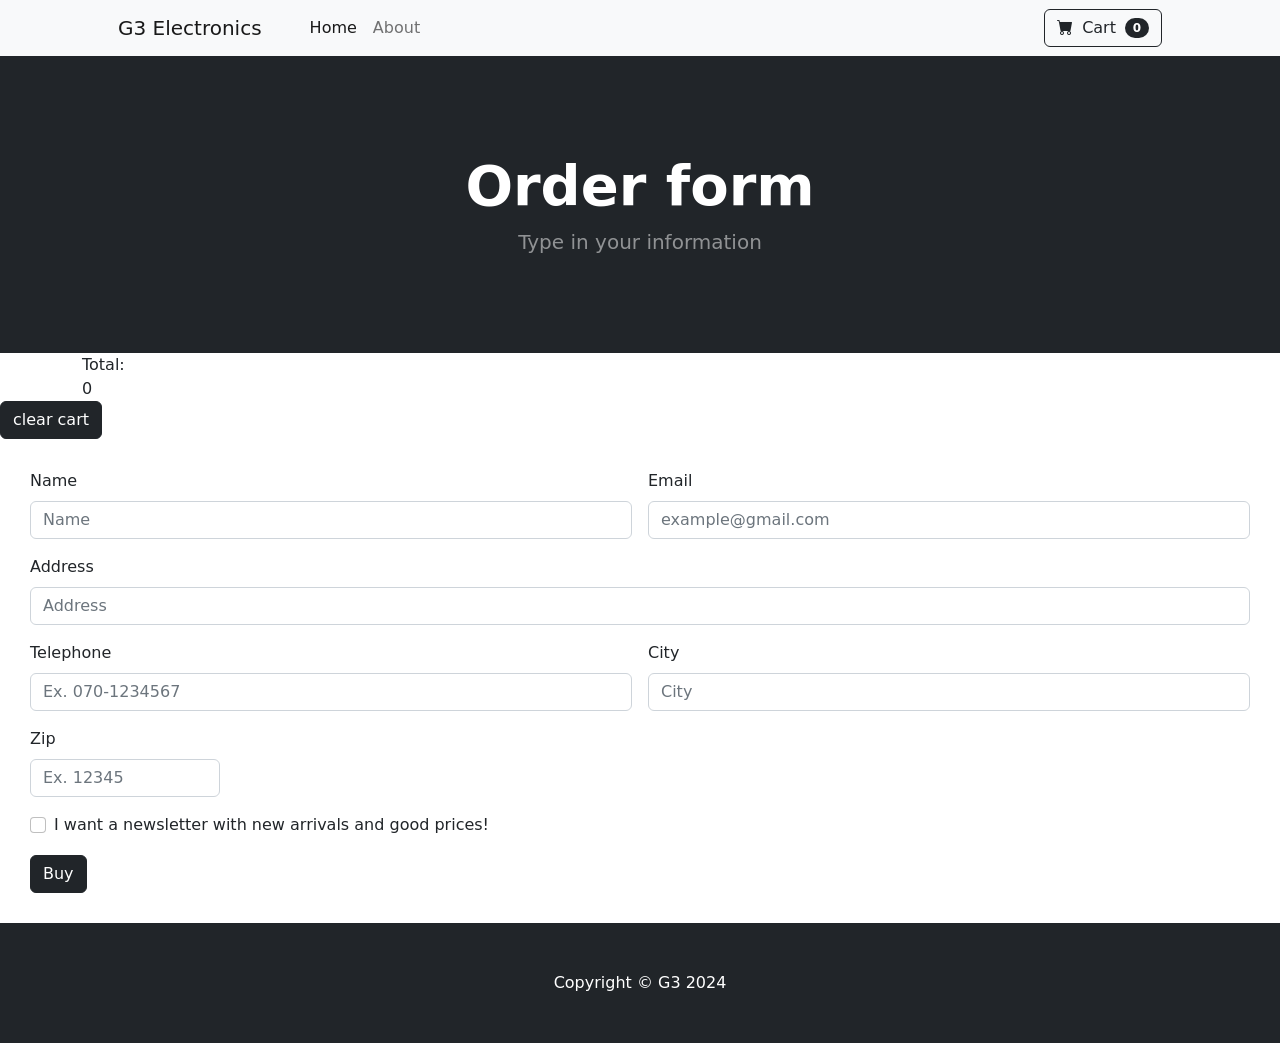
==== order-form.html @ a44ffb19 "first commit" ====
<!DOCTYPE html>
<html lang="en">
    <head>
        <meta charset="utf-8" />
        <meta name="viewport" content="width=device-width, initial-scale=1, shrink-to-fit=no" />
        <meta name="description" content="" />
        <meta name="author" content="" />
        <title>Shop Homepage - Start Bootstrap Template</title>
        <!-- Favicon-->
        <link rel="icon" type="image/x-icon" href="assets/favicon.ico" />
        <!-- Bootstrap icons-->
        <link href="https://cdn.jsdelivr.net/npm/bootstrap-icons@1.5.0/font/bootstrap-icons.css" rel="stylesheet" />
        <!-- Core theme CSS (includes Bootstrap)-->
        <link href="css/styles.css" rel="stylesheet" />
    </head>
    <body>
        <!-- Navigation-->
        <nav class="navbar navbar-expand-lg navbar-light bg-light">
            <div class="container px-4 px-lg-5">
                <a class="navbar-brand" href="index.html">G3 Electronics</a>
                <button class="navbar-toggler" type="button" data-bs-toggle="collapse" data-bs-target="#navbarSupportedContent" aria-controls="navbarSupportedContent" aria-expanded="false" aria-label="Toggle navigation"><span class="navbar-toggler-icon"></span></button>
                <div class="collapse navbar-collapse" id="navbarSupportedContent">
                    <ul class="navbar-nav me-auto mb-2 mb-lg-0 ms-lg-4">
                        <li class="nav-item"><a class="nav-link active" aria-current="page" href="index.html">Home</a></li>
                        <li class="nav-item"><a class="nav-link" href="about.html">About</a></li>
                        
                    </ul>
                    <form class="d-flex">
                      <a class="btn btn-outline-dark" type="submit" id="cartBtn">
                        <i class="bi-cart-fill me-1"></i>
                        Cart
                        <span class="badge bg-dark text-white ms-1 rounded-pill" id="navigationCartButtonItemNumber">0</span>
                    </a>
                    </form>
                </div>
            </div>
        </nav>
        <!-- Header-->
        <header class="bg-dark py-5">
            <div class="container px-4 px-lg-5 my-5">
                <div class="text-center text-white">
                    <h1 class="display-4 fw-bolder">Order form</h1>
                    <p class="lead fw-normal text-white-50 mb-0">Type in your information</p>
                </div>
            </div>
        </header>
        <!-- Section-->

        <div class="container" id="cartProductItemContainer"></div>

        <div class="container">
          <div class="col">Total:</div>
          <div class="col" id="cartTotalPrice">0</div>
        </div>

        <div><button id="clearCartBtn" type="submit" class="btn btn-dark">clear cart</button></div>



        <div id="order-form">
            <form class="row g-3">
                <div class="col-md-6">
                  <label for="inputName" class="form-label">Name</label>
                  <input type="text" class="form-control" id="inputName" placeholder="Name" required>
                </div>
                <div class="col-md-6">
                  <label for="inputEmail" class="form-label">Email</label>
                  <input type="email" class="form-control" id="inputEmail" placeholder="example@gmail.com" required>
                </div>
                <div class="col-12">
                  <label for="inputAddress" class="form-label">Address</label>
                  <input type="text" class="form-control" id="inputAddress" placeholder="Address">
                </div>
                <div class="col-md-6">
                  <label for="inputPhone" class="form-label">Telephone</label>
                  <input type="tel" class="form-control" id="inputPhone" placeholder="Ex. 070-1234567">
                </div>
              
                <div class="col-md-6">
                  <label for="inputCity" class="form-label">City</label>
                  <input type="text" class="form-control" id="inputCity" placeholder="City">
                </div>
                
                <div class="col-md-2">
                  <label for="inputZip" class="form-label">Zip</label>
                  <input type="text" class="form-control" id="inputZip" placeholder="Ex. 12345">
                </div>
                <div class="col-12">
                  <div class="form-check">
                    <input class="form-check-input" type="checkbox" id="gridCheck">
                    <label class="form-check-label" for="gridCheck">
                      I want a newsletter with new arrivals and good prices!
                    </label>
                  </div>
                </div>
                <div class="col-12">
                  <button type="submit" id="submitBtn" class="btn btn-dark">Buy</button>
                </div>
              </form>
        </div>

        <!-- Footer-->
        <footer class="py-5 bg-dark">
            <div class="container"><p class="m-0 text-center text-white">Copyright &copy; G3 2024</p></div>
        </footer>
        <!-- Bootstrap core JS-->
        <script src="https://cdn.jsdelivr.net/npm/bootstrap@5.2.3/dist/js/bootstrap.bundle.min.js"></script>
        <!-- Core theme JS-->
        <script src="js/scripts.js"></script>


    </body>
</html>
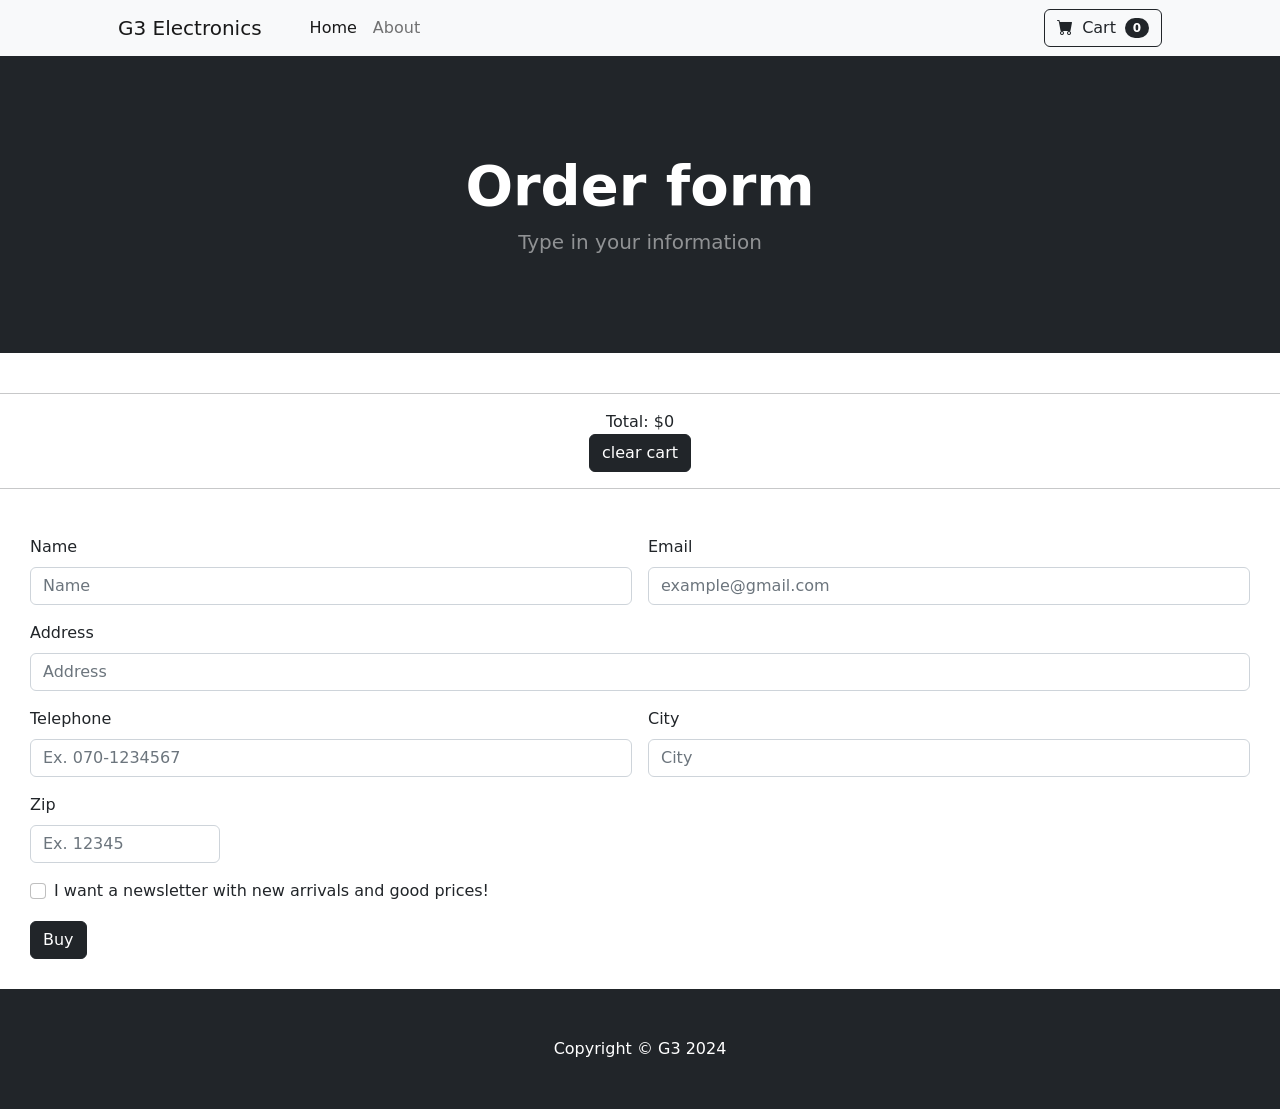
==== commit 241d3882: "uppdate" ====
--- a/order-form.html
+++ b/order-form.html
@@ -1,113 +1,123 @@
 <!DOCTYPE html>
 <html lang="en">
-    <head>
-        <meta charset="utf-8" />
-        <meta name="viewport" content="width=device-width, initial-scale=1, shrink-to-fit=no" />
-        <meta name="description" content="" />
-        <meta name="author" content="" />
-        <title>Shop Homepage - Start Bootstrap Template</title>
-        <!-- Favicon-->
-        <link rel="icon" type="image/x-icon" href="assets/favicon.ico" />
-        <!-- Bootstrap icons-->
-        <link href="https://cdn.jsdelivr.net/npm/bootstrap-icons@1.5.0/font/bootstrap-icons.css" rel="stylesheet" />
-        <!-- Core theme CSS (includes Bootstrap)-->
-        <link href="css/styles.css" rel="stylesheet" />
-    </head>
-    <body>
-        <!-- Navigation-->
-        <nav class="navbar navbar-expand-lg navbar-light bg-light">
-            <div class="container px-4 px-lg-5">
-                <a class="navbar-brand" href="index.html">G3 Electronics</a>
-                <button class="navbar-toggler" type="button" data-bs-toggle="collapse" data-bs-target="#navbarSupportedContent" aria-controls="navbarSupportedContent" aria-expanded="false" aria-label="Toggle navigation"><span class="navbar-toggler-icon"></span></button>
-                <div class="collapse navbar-collapse" id="navbarSupportedContent">
-                    <ul class="navbar-nav me-auto mb-2 mb-lg-0 ms-lg-4">
-                        <li class="nav-item"><a class="nav-link active" aria-current="page" href="index.html">Home</a></li>
-                        <li class="nav-item"><a class="nav-link" href="about.html">About</a></li>
-                        
-                    </ul>
-                    <form class="d-flex">
-                      <a class="btn btn-outline-dark" type="submit" id="cartBtn">
-                        <i class="bi-cart-fill me-1"></i>
-                        Cart
-                        <span class="badge bg-dark text-white ms-1 rounded-pill" id="navigationCartButtonItemNumber">0</span>
-                    </a>
-                    </form>
-                </div>
-            </div>
-        </nav>
-        <!-- Header-->
-        <header class="bg-dark py-5">
-            <div class="container px-4 px-lg-5 my-5">
-                <div class="text-center text-white">
-                    <h1 class="display-4 fw-bolder">Order form</h1>
-                    <p class="lead fw-normal text-white-50 mb-0">Type in your information</p>
-                </div>
-            </div>
-        </header>
-        <!-- Section-->
 
-        <div class="container" id="cartProductItemContainer"></div>
+<head>
+  <meta charset="utf-8" />
+  <meta name="viewport" content="width=device-width, initial-scale=1, shrink-to-fit=no" />
+  <meta name="description" content="" />
+  <meta name="author" content="" />
+  <title>Shop Homepage - Start Bootstrap Template</title>
+  <!-- Favicon-->
+  <link rel="icon" type="image/x-icon" href="assets/favicon.ico" />
+  <!-- Bootstrap icons-->
+  <link href="https://cdn.jsdelivr.net/npm/bootstrap-icons@1.5.0/font/bootstrap-icons.css" rel="stylesheet" />
+  <!-- Core theme CSS (includes Bootstrap)-->
+  <link href="css/styles.css" rel="stylesheet" />
+</head>
 
-        <div class="container">
-          <div class="col">Total:</div>
-          <div class="col" id="cartTotalPrice">0</div>
+<body>
+  <!-- Navigation-->
+  <nav class="navbar navbar-expand-lg navbar-light bg-light">
+    <div class="container px-4 px-lg-5">
+      <a class="navbar-brand" href="index.html">G3 Electronics</a>
+      <button class="navbar-toggler" type="button" data-bs-toggle="collapse" data-bs-target="#navbarSupportedContent"
+        aria-controls="navbarSupportedContent" aria-expanded="false" aria-label="Toggle navigation"><span
+          class="navbar-toggler-icon"></span></button>
+      <div class="collapse navbar-collapse" id="navbarSupportedContent">
+        <ul class="navbar-nav me-auto mb-2 mb-lg-0 ms-lg-4">
+          <li class="nav-item"><a class="nav-link active" aria-current="page" href="index.html">Home</a></li>
+          <li class="nav-item"><a class="nav-link" href="about.html">About</a></li>
+
+        </ul>
+        <form class="d-flex">
+          <a class="btn btn-outline-dark" type="submit" id="cartBtn">
+            <i class="bi-cart-fill me-1"></i>
+            Cart
+            <span class="badge bg-dark text-white ms-1 rounded-pill" id="navigationCartButtonItemNumber">0</span>
+          </a>
+        </form>
+      </div>
+    </div>
+  </nav>
+  <!-- Header-->
+  <header class="bg-dark py-5">
+    <div class="container px-4 px-lg-5 my-5">
+      <div class="text-center text-white">
+        <h1 class="display-4 fw-bolder">Order form</h1>
+        <p class="lead fw-normal text-white-50 mb-0">Type in your information</p>
+      </div>
+    </div>
+  </header>
+  <!-- Section-->
+  <br>
+  <div class="container flex-center justify-content-around" id="cartProductItemContainer"></div>
+
+  <hr>
+  <div class="container d-flex justify-content-around">
+    <div class="row ">
+      <div class="col" id="cartTotalPrice"> total: 0</div>
+    </div>
+  </div>
+
+  <div class="container d-flex justify-content-around"><button id="clearCartBtn" type="submit"
+      class="btn btn-dark">clear cart</button></div>
+
+  <hr>
+
+  <div id="order-form">
+    <form class="row g-3">
+      <div class="col-md-6">
+        <label for="inputName" class="form-label">Name</label>
+        <input type="text" class="form-control" id="inputName" placeholder="Name" required>
+      </div>
+      <div class="col-md-6">
+        <label for="inputEmail" class="form-label">Email</label>
+        <input type="email" class="form-control" id="inputEmail" placeholder="example@gmail.com" required>
+      </div>
+      <div class="col-12">
+        <label for="inputAddress" class="form-label">Address</label>
+        <input type="text" class="form-control" id="inputAddress" placeholder="Address">
+      </div>
+      <div class="col-md-6">
+        <label for="inputPhone" class="form-label">Telephone</label>
+        <input type="tel" class="form-control" id="inputPhone" placeholder="Ex. 070-1234567">
+      </div>
+
+      <div class="col-md-6">
+        <label for="inputCity" class="form-label">City</label>
+        <input type="text" class="form-control" id="inputCity" placeholder="City">
+      </div>
+
+      <div class="col-md-2">
+        <label for="inputZip" class="form-label">Zip</label>
+        <input type="text" class="form-control" id="inputZip" placeholder="Ex. 12345">
+      </div>
+      <div class="col-12">
+        <div class="form-check">
+          <input class="form-check-input" type="checkbox" id="gridCheck">
+          <label class="form-check-label" for="gridCheck">
+            I want a newsletter with new arrivals and good prices!
+          </label>
         </div>
+      </div>
+      <div class="col-12">
+        <button type="submit" id="submitBtn" class="btn btn-dark">Buy</button>
+      </div>
+    </form>
+  </div>
 
-        <div><button id="clearCartBtn" type="submit" class="btn btn-dark">clear cart</button></div>
+  <!-- Footer-->
+  <footer class="py-5 bg-dark">
+    <div class="container">
+      <p class="m-0 text-center text-white">Copyright &copy; G3 2024</p>
+    </div>
+  </footer>
+  <!-- Bootstrap core JS-->
+  <script src="https://cdn.jsdelivr.net/npm/bootstrap@5.2.3/dist/js/bootstrap.bundle.min.js"></script>
+  <!-- Core theme JS-->
+  <script src="js/scripts.js"></script>
 
 
+</body>
 
-        <div id="order-form">
-            <form class="row g-3">
-                <div class="col-md-6">
-                  <label for="inputName" class="form-label">Name</label>
-                  <input type="text" class="form-control" id="inputName" placeholder="Name" required>
-                </div>
-                <div class="col-md-6">
-                  <label for="inputEmail" class="form-label">Email</label>
-                  <input type="email" class="form-control" id="inputEmail" placeholder="example@gmail.com" required>
-                </div>
-                <div class="col-12">
-                  <label for="inputAddress" class="form-label">Address</label>
-                  <input type="text" class="form-control" id="inputAddress" placeholder="Address">
-                </div>
-                <div class="col-md-6">
-                  <label for="inputPhone" class="form-label">Telephone</label>
-                  <input type="tel" class="form-control" id="inputPhone" placeholder="Ex. 070-1234567">
-                </div>
-              
-                <div class="col-md-6">
-                  <label for="inputCity" class="form-label">City</label>
-                  <input type="text" class="form-control" id="inputCity" placeholder="City">
-                </div>
-                
-                <div class="col-md-2">
-                  <label for="inputZip" class="form-label">Zip</label>
-                  <input type="text" class="form-control" id="inputZip" placeholder="Ex. 12345">
-                </div>
-                <div class="col-12">
-                  <div class="form-check">
-                    <input class="form-check-input" type="checkbox" id="gridCheck">
-                    <label class="form-check-label" for="gridCheck">
-                      I want a newsletter with new arrivals and good prices!
-                    </label>
-                  </div>
-                </div>
-                <div class="col-12">
-                  <button type="submit" id="submitBtn" class="btn btn-dark">Buy</button>
-                </div>
-              </form>
-        </div>
-
-        <!-- Footer-->
-        <footer class="py-5 bg-dark">
-            <div class="container"><p class="m-0 text-center text-white">Copyright &copy; G3 2024</p></div>
-        </footer>
-        <!-- Bootstrap core JS-->
-        <script src="https://cdn.jsdelivr.net/npm/bootstrap@5.2.3/dist/js/bootstrap.bundle.min.js"></script>
-        <!-- Core theme JS-->
-        <script src="js/scripts.js"></script>
-
-
-    </body>
 </html>
